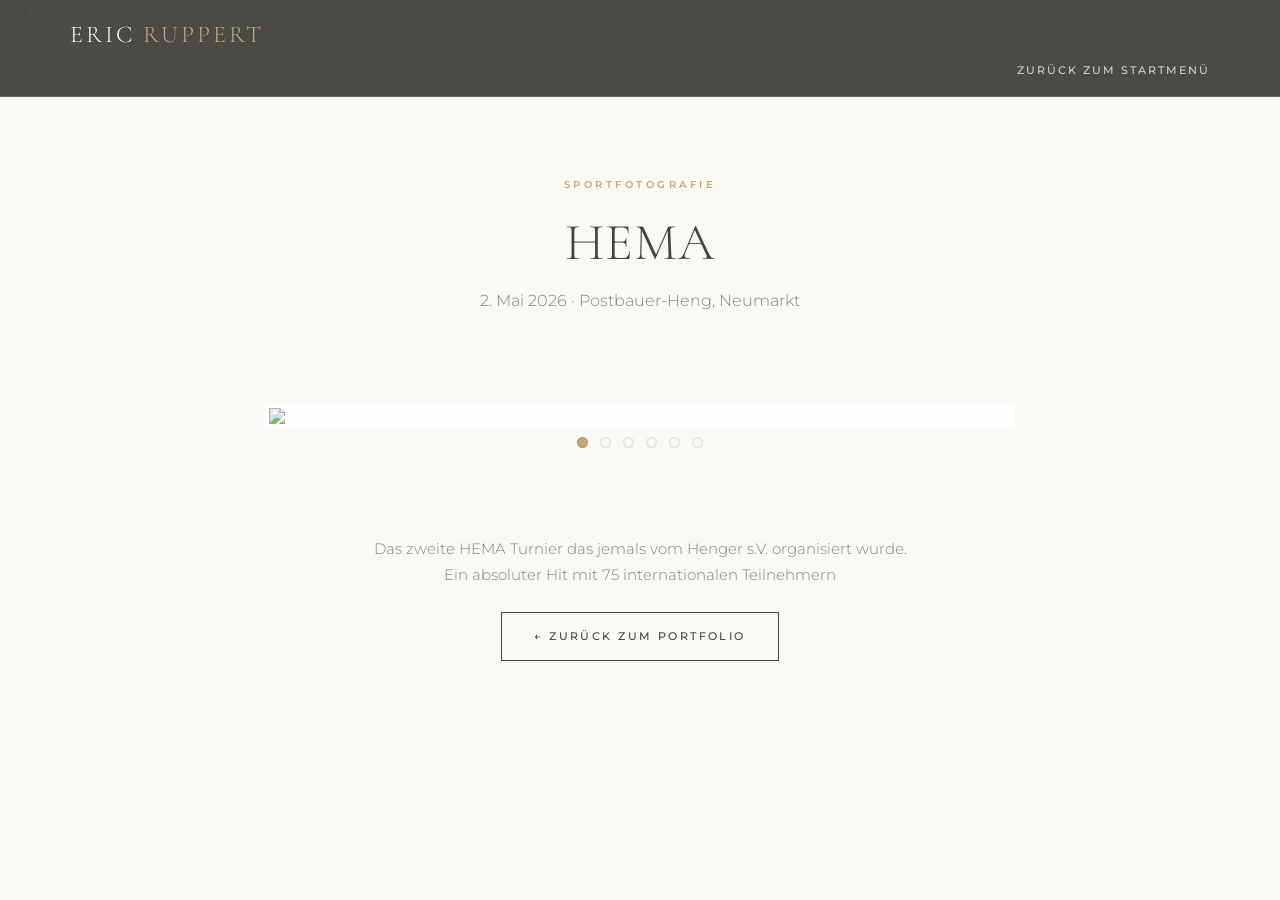
==== portfolio-hema.html @ 814bbc0f "Adding Programming Portions" ====
<!DOCTYPE html>
<html class="no-js" lang="de">
<head>
  <meta charset="utf-8">
  <meta http-equiv="X-UA-Compatible" content="IE=edge">
  <title>Eric Ruppert - HEMA Portfolio </title>
  <meta name="viewport" content="width=device-width, initial-scale=1">
  <link href='https://fonts.googleapis.com/css2?family=Cormorant+Garamond:ital,wght@0,300;0,400;0,600;1,300;1,400&family=Montserrat:wght@300;400;500;600&display=swap' rel='stylesheet' type='text/css'>
  <link rel="stylesheet" href="css/animate.css">
  <link rel="stylesheet" href="css/flexslider.css">
  <link rel="stylesheet" href="css/icomoon.css">
  <link rel="stylesheet" href="css/bootstrap.css">
  <link rel="stylesheet" href="css/custom.css">
  <script src="js/modernizr-2.6.2.min.js"></script>
  <style>
  #mb-header {
    background: rgba(26, 23, 20, 0.97) !important;
    padding: 14px 0 !important;
    border-bottom: 1px solid rgba(184, 151, 90, 0.25) !important;
  }
</style>
</head>
<body>
<div id="mb-header" class="scrolled">
  <div class="container">
    <a href="#" class="js-fh5co-nav-toggle fh5co-nav-toggle"><i></i></a>
    <div id="mb-logo"><a href="index.html">Eric <span>Ruppert</span></a></div>
    <nav id="fh5co-main-nav">
      <ul>
        <li><a href="#" data-nav-section="home">Zurück zum Startmenü</a></li>
      </ul>
    </nav>
  </div>
</div>
<div id="fh5co-main">
  <section style="padding: 140px 0 80px; background: var(--cream);">
    <div class="container">
      <div class="row">
        <div class="col-md-8 col-md-offset-2 text-center">
          <div class="section-label">Sportfotografie</div>
          <h1 class="mb-section-title">HEMA</h1>
          <p class="mb-lead">2. Mai 2026 · Postbauer-Heng, Neumarkt</p>
        </div>
      </div>
      <div class="row" style="margin-top:48px;">
        <div class="col-md-8 col-md-offset-2">
          <div class="flexslider">
            <ul class="slides">
              <li><img src="images/2D4A6326.jpg" class="img-responsive"></li>
              <li><img src="images/2D4A6386.jpg" class="img-responsive"></li>
              <li><img src="images/2D4A6023.JPG" class="img-responsive"></li>
              <li><img src="images/2D4A6125.JPG" class="img-responsive"></li>
              <li><img src="images/2D4A6129.JPG" class="img-responsive"></li>
              <li><img src="images/2D4A6738.JPG" class="img-responsive"></li>
            </ul>
          </div>
        </div>
      </div>
      <div class="row" style="margin-top:48px;">
        <div class="col-md-6 col-md-offset-3 text-center">
          <p>Das zweite HEMA Turnier das jemals vom Henger s.V. organisiert wurde. Ein absoluter Hit mit 75 internationalen Teilnehmern</p>
          <a href="index.html" class="mb-btn" style="color: var(--ink) !important; border-color: var(--ink);">← Zurück zum Portfolio</a>
        </div>
      </div>
    </div>
  </section>
</div>
<script src="js/jquery.min.js"></script>
<script src="js/jquery.easing.1.3.js"></script>
<script src="js/bootstrap.min.js"></script>
<script src="js/jquery.waypoints.min.js"></script>
<script src="js/jquery.stellar.min.js"></script>
<script src="js/jquery.flexslider-min.js"></script>
<script src="js/main.js"></script>
<script>
  $(document).ready(function() {
    $('.flexslider').flexslider({
      animation: "slide",
      controlNav: true,
      directionNav: true
    });

    // Handle navigation from portfolio page
    $('#fh5co-main-nav a[data-nav-section]').on('click', function(e) {
      e.preventDefault();
      var section = $(this).data('nav-section');
      window.location.href = 'index.html#' + section;
    });
  });
</script>
</body>
</html>
---- css/icomoon.css ----
@font-face {
    font-family: 'icomoon';
    src:    url('../fonts/icomoon/icomoon.eot?85cwyn');
    src:    url('../fonts/icomoon/icomoon.eot?85cwyn#iefix') format('embedded-opentype'),
        url('../fonts/icomoon/icomoon.ttf?85cwyn') format('truetype'),
        url('../fonts/icomoon/icomoon.woff?85cwyn') format('woff'),
        url('../fonts/icomoon/icomoon.svg?85cwyn#icomoon') format('svg');
    font-weight: normal;
    font-style: normal;
}

[class^="icon-"], [class*=" icon-"] {
    /* use !important to prevent issues with browser extensions that change fonts */
    font-family: 'icomoon' !important;
    speak: none;
    font-style: normal;
    font-weight: normal;
    font-variant: normal;
    text-transform: none;
    line-height: 1;

    /* Better Font Rendering =========== */
    -webkit-font-smoothing: antialiased;
    -moz-osx-font-smoothing: grayscale;
}

.icon-add-to-list:before {
    content: "\e900";
}
.icon-classic-computer:before {
    content: "\e901";
}
.icon-controller-fast-backward:before {
    content: "\e902";
}
.icon-creative-commons-attribution:before {
    content: "\e903";
}
.icon-creative-commons-noderivs:before {
    content: "\e904";
}
.icon-creative-commons-noncommercial-eu:before {
    content: "\e905";
}
.icon-creative-commons-noncommercial-us:before {
    content: "\e906";
}
.icon-creative-commons-public-domain:before {
    content: "\e907";
}
.icon-creative-commons-remix:before {
    content: "\e908";
}
.icon-creative-commons-share:before {
    content: "\e909";
}
.icon-creative-commons-sharealike:before {
    content: "\e90a";
}
.icon-creative-commons:before {
    content: "\e90b";
}
.icon-document-landscape:before {
    content: "\e90c";
}
.icon-remove-user:before {
    content: "\e90d";
}
.icon-warning:before {
    content: "\e90e";
}
.icon-arrow-bold-down:before {
    content: "\e90f";
}
.icon-arrow-bold-left:before {
    content: "\e910";
}
.icon-arrow-bold-right:before {
    content: "\e911";
}
.icon-arrow-bold-up:before {
    content: "\e912";
}
.icon-arrow-down:before {
    content: "\e913";
}
.icon-arrow-left:before {
    content: "\e914";
}
.icon-arrow-long-down:before {
    content: "\e915";
}
.icon-arrow-long-left:before {
    content: "\e916";
}
.icon-arrow-long-right:before {
    content: "\e917";
}
.icon-arrow-long-up:before {
    content: "\e918";
}
.icon-arrow-right:before {
    content: "\e919";
}
.icon-arrow-up:before {
    content: "\e91a";
}
.icon-arrow-with-circle-down:before {
    content: "\e91b";
}
.icon-arrow-with-circle-left:before {
    content: "\e91c";
}
.icon-arrow-with-circle-right:before {
    content: "\e91d";
}
.icon-arrow-with-circle-up:before {
    content: "\e91e";
}
.icon-bookmark:before {
    content: "\e91f";
}
.icon-bookmarks:before {
    content: "\e920";
}
.icon-chevron-down:before {
    content: "\e921";
}
.icon-chevron-left:before {
    content: "\e922";
}
.icon-chevron-right:before {
    content: "\e923";
}
.icon-chevron-small-down:before {
    content: "\e924";
}
.icon-chevron-small-left:before {
    content: "\e925";
}
.icon-chevron-small-right:before {
    content: "\e926";
}
.icon-chevron-small-up:before {
    content: "\e927";
}
.icon-chevron-thin-down:before {
    content: "\e928";
}
.icon-chevron-thin-left:before {
    content: "\e929";
}
.icon-chevron-thin-right:before {
    content: "\e92a";
}
.icon-chevron-thin-up:before {
    content: "\e92b";
}
.icon-chevron-up:before {
    content: "\e92c";
}
.icon-chevron-with-circle-down:before {
    content: "\e92d";
}
.icon-chevron-with-circle-left:before {
    content: "\e92e";
}
.icon-chevron-with-circle-right:before {
    content: "\e92f";
}
.icon-chevron-with-circle-up:before {
    content: "\e930";
}
.icon-cloud:before {
    content: "\e931";
}
.icon-controller-fast-forward:before {
    content: "\e932";
}
.icon-controller-jump-to-start:before {
    content: "\e933";
}
.icon-controller-next:before {
    content: "\e934";
}
.icon-controller-paus:before {
    content: "\e935";
}
.icon-controller-play:before {
    content: "\e936";
}
.icon-controller-record:before {
    content: "\e937";
}
.icon-controller-stop:before {
    content: "\e938";
}
.icon-controller-volume:before {
    content: "\e939";
}
.icon-dot-single:before {
    content: "\e93a";
}
.icon-dots-three-horizontal:before {
    content: "\e93b";
}
.icon-dots-three-vertical:before {
    content: "\e93c";
}
.icon-dots-two-horizontal:before {
    content: "\e93d";
}
.icon-dots-two-vertical:before {
    content: "\e93e";
}
.icon-download:before {
    content: "\e93f";
}
.icon-emoji-flirt:before {
    content: "\e940";
}
.icon-flow-branch:before {
    content: "\e941";
}
.icon-flow-cascade:before {
    content: "\e942";
}
.icon-flow-line:before {
    content: "\e943";
}
.icon-flow-parallel:before {
    content: "\e944";
}
.icon-flow-tree:before {
    content: "\e945";
}
.icon-install:before {
    content: "\e946";
}
.icon-layers:before {
    content: "\e947";
}
.icon-open-book:before {
    content: "\e948";
}
.icon-resize-100:before {
    content: "\e949";
}
.icon-resize-full-screen:before {
    content: "\e94a";
}
.icon-save:before {
    content: "\e94b";
}
.icon-select-arrows:before {
    content: "\e94c";
}
.icon-sound-mute:before {
    content: "\e94d";
}
.icon-sound:before {
    content: "\e94e";
}
.icon-trash:before {
    content: "\e94f";
}
.icon-triangle-down:before {
    content: "\e950";
}
.icon-triangle-left:before {
    content: "\e951";
}
.icon-triangle-right:before {
    content: "\e952";
}
.icon-triangle-up:before {
    content: "\e953";
}
.icon-uninstall:before {
    content: "\e954";
}
.icon-upload-to-cloud:before {
    content: "\e955";
}
.icon-upload:before {
    content: "\e956";
}
.icon-add-user:before {
    content: "\e957";
}
.icon-address:before {
    content: "\e958";
}
.icon-adjust:before {
    content: "\e959";
}
.icon-air:before {
    content: "\e95a";
}
.icon-aircraft-landing:before {
    content: "\e95b";
}
.icon-aircraft-take-off:before {
    content: "\e95c";
}
.icon-aircraft:before {
    content: "\e95d";
}
.icon-align-bottom:before {
    content: "\e95e";
}
.icon-align-horizontal-middle:before {
    content: "\e95f";
}
.icon-align-left:before {
    content: "\e960";
}
.icon-align-right:before {
    content: "\e961";
}
.icon-align-top:before {
    content: "\e962";
}
.icon-align-vertical-middle:before {
    content: "\e963";
}
.icon-archive:before {
    content: "\e964";
}
.icon-area-graph:before {
    content: "\e965";
}
.icon-attachment:before {
    content: "\e966";
}
.icon-awareness-ribbon:before {
    content: "\e967";
}
.icon-back-in-time:before {
    content: "\e968";
}
.icon-back:before {
    content: "\e969";
}
.icon-bar-graph:before {
    content: "\e96a";
}
.icon-battery:before {
    content: "\e96b";
}
.icon-beamed-note:before {
    content: "\e96c";
}
.icon-bell:before {
    content: "\e96d";
}
.icon-blackboard:before {
    content: "\e96e";
}
.icon-block:before {
    content: "\e96f";
}
.icon-book:before {
    content: "\e970";
}
.icon-bowl:before {
    content: "\e971";
}
.icon-box:before {
    content: "\e972";
}
.icon-briefcase:before {
    content: "\e973";
}
.icon-browser:before {
    content: "\e974";
}
.icon-brush:before {
    content: "\e975";
}
.icon-bucket:before {
    content: "\e976";
}
.icon-cake:before {
    content: "\e977";
}
.icon-calculator:before {
    content: "\e978";
}
.icon-calendar:before {
    content: "\e979";
}
.icon-camera:before {
    content: "\e97a";
}
.icon-ccw:before {
    content: "\e97b";
}
.icon-chat:before {
    content: "\e97c";
}
.icon-check:before {
    content: "\e97d";
}
.icon-circle-with-cross:before {
    content: "\e97e";
}
.icon-circle-with-minus:before {
    content: "\e97f";
}
.icon-circle-with-plus:before {
    content: "\e980";
}
.icon-circle:before {
    content: "\e981";
}
.icon-circular-graph:before {
    content: "\e982";
}
.icon-clapperboard:before {
    content: "\e983";
}
.icon-clipboard:before {
    content: "\e984";
}
.icon-clock:before {
    content: "\e985";
}
.icon-code:before {
    content: "\e986";
}
.icon-cog:before {
    content: "\e987";
}
.icon-colours:before {
    content: "\e988";
}
.icon-compass:before {
    content: "\e989";
}
.icon-copy:before {
    content: "\e98a";
}
.icon-credit-card:before {
    content: "\e98b";
}
.icon-credit:before {
    content: "\e98c";
}
.icon-cross:before {
    content: "\e98d";
}
.icon-cup:before {
    content: "\e98e";
}
.icon-cw:before {
    content: "\e98f";
}
.icon-cycle:before {
    content: "\e990";
}
.icon-database:before {
    content: "\e991";
}
.icon-dial-pad:before {
    content: "\e992";
}
.icon-direction:before {
    content: "\e993";
}
.icon-document:before {
    content: "\e994";
}
.icon-documents:before {
    content: "\e995";
}
.icon-drink:before {
    content: "\e996";
}
.icon-drive:before {
    content: "\e997";
}
.icon-drop:before {
    content: "\e998";
}
.icon-edit:before {
    content: "\e999";
}
.icon-email:before {
    content: "\e99a";
}
.icon-emoji-happy:before {
    content: "\e99b";
}
.icon-emoji-neutral:before {
    content: "\e99c";
}
.icon-emoji-sad:before {
    content: "\e99d";
}
.icon-erase:before {
    content: "\e99e";
}
.icon-eraser:before {
    content: "\e99f";
}
.icon-export:before {
    content: "\e9a0";
}
.icon-eye:before {
    content: "\e9a1";
}
.icon-feather:before {
    content: "\e9a2";
}
.icon-flag:before {
    content: "\e9a3";
}
.icon-flash:before {
    content: "\e9a4";
}
.icon-flashlight:before {
    content: "\e9a5";
}
.icon-flat-brush:before {
    content: "\e9a6";
}
.icon-folder-images:before {
    content: "\e9a7";
}
.icon-folder-music:before {
    content: "\e9a8";
}
.icon-folder-video:before {
    content: "\e9a9";
}
.icon-folder:before {
    content: "\e9aa";
}
.icon-forward:before {
    content: "\e9ab";
}
.icon-funnel:before {
    content: "\e9ac";
}
.icon-game-controller:before {
    content: "\e9ad";
}
.icon-gauge:before {
    content: "\e9ae";
}
.icon-globe:before {
    content: "\e9af";
}
.icon-graduation-cap:before {
    content: "\e9b0";
}
.icon-grid:before {
    content: "\e9b1";
}
.icon-hair-cross:before {
    content: "\e9b2";
}
.icon-hand:before {
    content: "\e9b3";
}
.icon-heart-outlined:before {
    content: "\e9b4";
}
.icon-heart:before {
    content: "\e9b5";
}
.icon-help-with-circle:before {
    content: "\e9b6";
}
.icon-help:before {
    content: "\e9b7";
}
.icon-home:before {
    content: "\e9b8";
}
.icon-hour-glass:before {
    content: "\e9b9";
}
.icon-image-inverted:before {
    content: "\e9ba";
}
.icon-image:before {
    content: "\e9bb";
}
.icon-images:before {
    content: "\e9bc";
}
.icon-inbox:before {
    content: "\e9bd";
}
.icon-infinity:before {
    content: "\e9be";
}
.icon-info-with-circle:before {
    content: "\e9bf";
}
.icon-info:before {
    content: "\e9c0";
}
.icon-key:before {
    content: "\e9c1";
}
.icon-keyboard:before {
    content: "\e9c2";
}
.icon-lab-flask:before {
    content: "\e9c3";
}
.icon-landline:before {
    content: "\e9c4";
}
.icon-language:before {
    content: "\e9c5";
}
.icon-laptop:before {
    content: "\e9c6";
}
.icon-leaf:before {
    content: "\e9c7";
}
.icon-level-down:before {
    content: "\e9c8";
}
.icon-level-up:before {
    content: "\e9c9";
}
.icon-lifebuoy:before {
    content: "\e9ca";
}
.icon-light-bulb:before {
    content: "\e9cb";
}
.icon-light-down:before {
    content: "\e9cc";
}
.icon-light-up:before {
    content: "\e9cd";
}
.icon-line-graph:before {
    content: "\e9ce";
}
.icon-link:before {
    content: "\e9cf";
}
.icon-list:before {
    content: "\e9d0";
}
.icon-location-pin:before {
    content: "\e9d1";
}
.icon-location:before {
    content: "\e9d2";
}
.icon-lock-open:before {
    content: "\e9d3";
}
.icon-lock:before {
    content: "\e9d4";
}
.icon-log-out:before {
    content: "\e9d5";
}
.icon-login:before {
    content: "\e9d6";
}
.icon-loop:before {
    content: "\e9d7";
}
.icon-magnet:before {
    content: "\e9d8";
}
.icon-magnifying-glass:before {
    content: "\e9d9";
}
.icon-mail:before {
    content: "\e9da";
}
.icon-man:before {
    content: "\e9db";
}
.icon-map:before {
    content: "\e9dc";
}
.icon-mask:before {
    content: "\e9dd";
}
.icon-medal:before {
    content: "\e9de";
}
.icon-megaphone:before {
    content: "\e9df";
}
.icon-menu:before {
    content: "\e9e0";
}
.icon-message:before {
    content: "\e9e1";
}
.icon-mic:before {
    content: "\e9e2";
}
.icon-minus:before {
    content: "\e9e3";
}
.icon-mobile:before {
    content: "\e9e4";
}
.icon-modern-mic:before {
    content: "\e9e5";
}
.icon-moon:before {
    content: "\e9e6";
}
.icon-mouse:before {
    content: "\e9e7";
}
.icon-music:before {
    content: "\e9e8";
}
.icon-network:before {
    content: "\e9e9";
}
.icon-new-message:before {
    content: "\e9ea";
}
.icon-new:before {
    content: "\e9eb";
}
.icon-news:before {
    content: "\e9ec";
}
.icon-note:before {
    content: "\e9ed";
}
.icon-notification:before {
    content: "\e9ee";
}
.icon-old-mobile:before {
    content: "\e9ef";
}
.icon-old-phone:before {
    content: "\e9f0";
}
.icon-palette:before {
    content: "\e9f1";
}
.icon-paper-plane:before {
    content: "\e9f2";
}
.icon-pencil:before {
    content: "\e9f3";
}
.icon-phone:before {
    content: "\e9f4";
}
.icon-pie-chart:before {
    content: "\e9f5";
}
.icon-pin:before {
    content: "\e9f6";
}
.icon-plus:before {
    content: "\e9f7";
}
.icon-popup:before {
    content: "\e9f8";
}
.icon-power-plug:before {
    content: "\e9f9";
}
.icon-price-ribbon:before {
    content: "\e9fa";
}
.icon-price-tag:before {
    content: "\e9fb";
}
.icon-print:before {
    content: "\e9fc";
}
.icon-progress-empty:before {
    content: "\e9fd";
}
.icon-progress-full:before {
    content: "\e9fe";
}
.icon-progress-one:before {
    content: "\e9ff";
}
.icon-progress-two:before {
    content: "\ea00";
}
.icon-publish:before {
    content: "\ea01";
}
.icon-quote:before {
    content: "\ea02";
}
.icon-radio:before {
    content: "\ea03";
}
.icon-reply-all:before {
    content: "\ea04";
}
.icon-reply:before {
    content: "\ea05";
}
.icon-retweet:before {
    content: "\ea06";
}
.icon-rocket:before {
    content: "\ea07";
}
.icon-round-brush:before {
    content: "\ea08";
}
.icon-rss:before {
    content: "\ea09";
}
.icon-ruler:before {
    content: "\ea0a";
}
.icon-scissors:before {
    content: "\ea0b";
}
.icon-share-alternitive:before {
    content: "\ea0c";
}
.icon-share:before {
    content: "\ea0d";
}
.icon-shareable:before {
    content: "\ea0e";
}
.icon-shield:before {
    content: "\ea0f";
}
.icon-shop:before {
    content: "\ea10";
}
.icon-shopping-bag:before {
    content: "\ea11";
}
.icon-shopping-basket:before {
    content: "\ea12";
}
.icon-shopping-cart:before {
    content: "\ea13";
}
.icon-shuffle:before {
    content: "\ea14";
}
.icon-signal:before {
    content: "\ea15";
}
.icon-sound-mix:before {
    content: "\ea16";
}
.icon-sports-club:before {
    content: "\ea17";
}
.icon-spreadsheet:before {
    content: "\ea18";
}
.icon-squared-cross:before {
    content: "\ea19";
}
.icon-squared-minus:before {
    content: "\ea1a";
}
.icon-squared-plus:before {
    content: "\ea1b";
}
.icon-star-outlined:before {
    content: "\ea1c";
}
.icon-star:before {
    content: "\ea1d";
}
.icon-stopwatch:before {
    content: "\ea1e";
}
.icon-suitcase:before {
    content: "\ea1f";
}
.icon-swap:before {
    content: "\ea20";
}
.icon-sweden:before {
    content: "\ea21";
}
.icon-switch:before {
    content: "\ea22";
}
.icon-tablet:before {
    content: "\ea23";
}
.icon-tag:before {
    content: "\ea24";
}
.icon-text-document-inverted:before {
    content: "\ea25";
}
.icon-text-document:before {
    content: "\ea26";
}
.icon-text:before {
    content: "\ea27";
}
.icon-thermometer:before {
    content: "\ea28";
}
.icon-thumbs-down:before {
    content: "\ea29";
}
.icon-thumbs-up:before {
    content: "\ea2a";
}
.icon-thunder-cloud:before {
    content: "\ea2b";
}
.icon-ticket:before {
    content: "\ea2c";
}
.icon-time-slot:before {
    content: "\ea2d";
}
.icon-tools:before {
    content: "\ea2e";
}
.icon-traffic-cone:before {
    content: "\ea2f";
}
.icon-tree:before {
    content: "\ea30";
}
.icon-trophy:before {
    content: "\ea31";
}
.icon-tv:before {
    content: "\ea32";
}
.icon-typing:before {
    content: "\ea33";
}
.icon-unread:before {
    content: "\ea34";
}
.icon-untag:before {
    content: "\ea35";
}
.icon-user:before {
    content: "\ea36";
}
.icon-users:before {
    content: "\ea37";
}
.icon-v-card:before {
    content: "\ea38";
}
.icon-video:before {
    content: "\ea39";
}
.icon-vinyl:before {
    content: "\ea3a";
}
.icon-voicemail:before {
    content: "\ea3b";
}
.icon-wallet:before {
    content: "\ea3c";
}
.icon-water:before {
    content: "\ea3d";
}
.icon-px-with-circle:before {
    content: "\ea3e";
}
.icon-px:before {
    content: "\ea3f";
}
.icon-basecamp:before {
    content: "\ea40";
}
.icon-behance:before {
    content: "\ea41";
}
.icon-creative-cloud:before {
    content: "\ea42";
}
.icon-dropbox:before {
    content: "\ea43";
}
.icon-evernote:before {
    content: "\ea44";
}
.icon-flattr:before {
    content: "\ea45";
}
.icon-foursquare:before {
    content: "\ea46";
}
.icon-google-drive:before {
    content: "\ea47";
}
.icon-google-hangouts:before {
    content: "\ea48";
}
.icon-grooveshark:before {
    content: "\ea49";
}
.icon-icloud:before {
    content: "\ea4a";
}
.icon-mixi:before {
    content: "\ea4b";
}
.icon-onedrive:before {
    content: "\ea4c";
}
.icon-paypal:before {
    content: "\ea4d";
}
.icon-picasa:before {
    content: "\ea4e";
}
.icon-qq:before {
    content: "\ea4f";
}
.icon-rdio-with-circle:before {
    content: "\ea50";
}
.icon-renren:before {
    content: "\ea51";
}
.icon-scribd:before {
    content: "\ea52";
}
.icon-sina-weibo:before {
    content: "\ea53";
}
.icon-skype-with-circle:before {
    content: "\ea54";
}
.icon-skype:before {
    content: "\ea55";
}
.icon-slideshare:before {
    content: "\ea56";
}
.icon-smashing:before {
    content: "\ea57";
}
.icon-soundcloud:before {
    content: "\ea58";
}
.icon-spotify-with-circle:before {
    content: "\ea59";
}
.icon-spotify:before {
    content: "\ea5a";
}
.icon-swarm:before {
    content: "\ea5b";
}
.icon-vine-with-circle:before {
    content: "\ea5c";
}
.icon-vine:before {
    content: "\ea5d";
}
.icon-vk-alternitive:before {
    content: "\ea5e";
}
.icon-vk-with-circle:before {
    content: "\ea5f";
}
.icon-vk:before {
    content: "\ea60";
}
.icon-xing-with-circle:before {
    content: "\ea61";
}
.icon-xing:before {
    content: "\ea62";
}
.icon-yelp:before {
    content: "\ea63";
}
.icon-dribbble-with-circle:before {
    content: "\ea64";
}
.icon-dribbble:before {
    content: "\ea65";
}
.icon-facebook-with-circle:before {
    content: "\ea66";
}
.icon-facebook:before {
    content: "\ea67";
}
.icon-flickr-with-circle:before {
    content: "\ea68";
}
.icon-flickr:before {
    content: "\ea69";
}
.icon-github-with-circle:before {
    content: "\ea6a";
}
.icon-github:before {
    content: "\ea6b";
}
.icon-google-with-circle:before {
    content: "\ea6c";
}
.icon-google:before {
    content: "\ea6d";
}
.icon-instagram-with-circle:before {
    content: "\ea6e";
}
.icon-instagram:before {
    content: "\ea6f";
}
.icon-lastfm-with-circle:before {
    content: "\ea70";
}
.icon-lastfm:before {
    content: "\ea71";
}
.icon-linkedin-with-circle:before {
    content: "\ea72";
}
.icon-linkedin:before {
    content: "\ea73";
}
.icon-pinterest-with-circle:before {
    content: "\ea74";
}
.icon-pinterest:before {
    content: "\ea75";
}
.icon-rdio:before {
    content: "\ea76";
}
.icon-stumbleupon-with-circle:before {
    content: "\ea77";
}
.icon-stumbleupon:before {
    content: "\ea78";
}
.icon-tumblr-with-circle:before {
    content: "\ea79";
}
.icon-tumblr:before {
    content: "\ea7a";
}
.icon-twitter-with-circle:before {
    content: "\ea7b";
}
.icon-twitter:before {
    content: "\ea7c";
}
.icon-vimeo-with-circle:before {
    content: "\ea7d";
}
.icon-vimeo:before {
    content: "\ea7e";
}
.icon-youtube-with-circle:before {
    content: "\ea7f";
}
.icon-youtube:before {
    content: "\ea80";
}
.icon-eye3:before {
    content: "\e000";
}
.icon-paper-clip:before {
    content: "\e001";
}
.icon-mail2:before {
    content: "\e002";
}
.icon-toggle:before {
    content: "\e003";
}
.icon-layout:before {
    content: "\e004";
}
.icon-link2:before {
    content: "\e005";
}
.icon-bell3:before {
    content: "\e006";
}
.icon-lock2:before {
    content: "\e007";
}
.icon-unlock:before {
    content: "\e008";
}
.icon-ribbon:before {
    content: "\e009";
}
.icon-image3:before {
    content: "\e010";
}
.icon-signal2:before {
    content: "\e011";
}
.icon-target2:before {
    content: "\e012";
}
.icon-clipboard2:before {
    content: "\e013";
}
.icon-clock3:before {
    content: "\e014";
}
.icon-watch:before {
    content: "\e015";
}
.icon-air-play:before {
    content: "\e016";
}
.icon-camera3:before {
    content: "\e017";
}
.icon-video2:before {
    content: "\e018";
}
.icon-disc:before {
    content: "\e019";
}
.icon-printer2:before {
    content: "\e020";
}
.icon-monitor2:before {
    content: "\e021";
}
.icon-server:before {
    content: "\e022";
}
.icon-cog3:before {
    content: "\e023";
}
.icon-heart3:before {
    content: "\e024";
}
.icon-paragraph:before {
    content: "\e025";
}
.icon-align-justify:before {
    content: "\e026";
}
.icon-align-left2:before {
    content: "\e027";
}
.icon-align-center:before {
    content: "\e028";
}
.icon-align-right2:before {
    content: "\e029";
}
.icon-book3:before {
    content: "\e030";
}
.icon-layers2:before {
    content: "\e031";
}
.icon-stack:before {
    content: "\e032";
}
.icon-stack-2:before {
    content: "\e033";
}
.icon-paper:before {
    content: "\e034";
}
.icon-paper-stack:before {
    content: "\e035";
}
.icon-search2:before {
    content: "\e036";
}
.icon-zoom-in:before {
    content: "\e037";
}
.icon-zoom-out:before {
    content: "\e038";
}
.icon-reply3:before {
    content: "\e039";
}
.icon-circle-plus:before {
    content: "\e040";
}
.icon-circle-minus:before {
    content: "\e041";
}
.icon-circle-check:before {
    content: "\e042";
}
.icon-circle-cross:before {
    content: "\e043";
}
.icon-square-plus:before {
    content: "\e044";
}
.icon-square-minus:before {
    content: "\e045";
}
.icon-square-check:before {
    content: "\e046";
}
.icon-square-cross:before {
    content: "\e047";
}
.icon-microphone2:before {
    content: "\e048";
}
.icon-record:before {
    content: "\e049";
}
.icon-skip-back:before {
    content: "\e050";
}
.icon-rewind:before {
    content: "\e051";
}
.icon-play2:before {
    content: "\e052";
}
.icon-pause:before {
    content: "\e053";
}
.icon-stop:before {
    content: "\e054";
}
.icon-fast-forward2:before {
    content: "\e055";
}
.icon-skip-forward:before {
    content: "\e056";
}
.icon-shuffle2:before {
    content: "\e057";
}
.icon-repeat:before {
    content: "\e058";
}
.icon-folder3:before {
    content: "\e059";
}
.icon-umbrella:before {
    content: "\e060";
}
.icon-moon3:before {
    content: "\e061";
}
.icon-thermometer2:before {
    content: "\e062";
}
.icon-drop2:before {
    content: "\e063";
}
.icon-sun2:before {
    content: "\e064";
}
.icon-cloud3:before {
    content: "\e065";
}
.icon-cloud-upload:before {
    content: "\e066";
}
.icon-cloud-download:before {
    content: "\e067";
}
.icon-upload3:before {
    content: "\e068";
}
.icon-download3:before {
    content: "\e069";
}
.icon-location3:before {
    content: "\e070";
}
.icon-location-2:before {
    content: "\e071";
}
.icon-map2:before {
    content: "\e072";
}
.icon-battery2:before {
    content: "\e073";
}
.icon-head:before {
    content: "\e074";
}
.icon-briefcase2:before {
    content: "\e075";
}
.icon-speech-bubble:before {
    content: "\e076";
}
.icon-anchor:before {
    content: "\e077";
}
.icon-globe2:before {
    content: "\e078";
}
.icon-box3:before {
    content: "\e079";
}
.icon-reload:before {
    content: "\e080";
}
.icon-share2:before {
    content: "\e081";
}
.icon-marquee:before {
    content: "\e082";
}
.icon-marquee-plus:before {
    content: "\e083";
}
.icon-marquee-minus:before {
    content: "\e084";
}
.icon-tag3:before {
    content: "\e085";
}
.icon-power:before {
    content: "\e086";
}
.icon-command:before {
    content: "\e087";
}
.icon-alt:before {
    content: "\e088";
}
.icon-esc:before {
    content: "\e089";
}
.icon-bar-graph2:before {
    content: "\e090";
}
.icon-bar-graph-2:before {
    content: "\e091";
}
.icon-pie-graph:before {
    content: "\e092";
}
.icon-star2:before {
    content: "\e093";
}
.icon-arrow-left2:before {
    content: "\e094";
}
.icon-arrow-right2:before {
    content: "\e095";
}
.icon-arrow-up2:before {
    content: "\e096";
}
.icon-arrow-down2:before {
    content: "\e097";
}
.icon-volume:before {
    content: "\e098";
}
.icon-mute:before {
    content: "\e099";
}
.icon-content-right:before {
    content: "\e100";
}
.icon-content-left:before {
    content: "\e101";
}
.icon-grid2:before {
    content: "\e102";
}
.icon-grid-2:before {
    content: "\e103";
}
.icon-columns:before {
    content: "\e104";
}
.icon-loader:before {
    content: "\e105";
}
.icon-bag:before {
    content: "\e106";
}
.icon-ban:before {
    content: "\e107";
}
.icon-flag3:before {
    content: "\e108";
}
.icon-trash3:before {
    content: "\e109";
}
.icon-expand:before {
    content: "\e110";
}
.icon-contract:before {
    content: "\e111";
}
.icon-maximize:before {
    content: "\e112";
}
.icon-minimize:before {
    content: "\e113";
}
.icon-plus3:before {
    content: "\e114";
}
.icon-minus2:before {
    content: "\e115";
}
.icon-check2:before {
    content: "\e116";
}
.icon-cross3:before {
    content: "\e117";
}
.icon-move:before {
    content: "\e118";
}
.icon-delete:before {
    content: "\e119";
}
.icon-menu2:before {
    content: "\e120";
}
.icon-archive2:before {
    content: "\e121";
}
.icon-inbox2:before {
    content: "\e122";
}
.icon-outbox:before {
    content: "\e123";
}
.icon-file:before {
    content: "\e124";
}
.icon-file-add:before {
    content: "\e125";
}
.icon-file-subtract:before {
    content: "\e126";
}
.icon-help2:before {
    content: "\e127";
}
.icon-open:before {
    content: "\e128";
}
.icon-ellipsis:before {
    content: "\e129";
}
---- css/custom.css ----
/* ============================================================
   MARKUS BRENNER — FOTOGRAFIE PORTFOLIO
   Aesthetic: Refined Editorial · Dark & Warm Neutrals
   Fonts: Cormorant Garamond (serif display) + Montserrat (body)
   ============================================================ */

:root {
  --ink: #1a1714;
  --warm-dark: #242018;
  --mid: #6b6560;
  --light-mid: #9e9890;
  --warm-cream: #f2ede7;
  --cream: #faf8f5;
  --accent: #b8975a;
  --accent-light: #d4b07a;
  --white: #ffffff;
  --border: rgba(184, 151, 90, 0.25);
}

/* ── RESET & BASE ── */
html { background: var(--cream); }

body {
  font-family: 'Montserrat', sans-serif;
  font-size: 15px;
  font-weight: 300;
  line-height: 1.75;
  color: var(--mid);
  background: var(--cream);
}

h1, h2, h3, h4, h5, h6 {
  font-family: 'Cormorant Garamond', serif;
  color: var(--ink);
  font-weight: 400;
  letter-spacing: 0.02em;
}

a {
  color: var(--accent);
  transition: color 0.3s ease;
  text-decoration: none;
}
a:hover, a:focus {
  color: var(--accent-light);
  text-decoration: none;
  outline: none;
}

p { margin-bottom: 24px; }

/* ── HEADER / NAV ── */
#mb-header {
  position: fixed;
  top: 0;
  left: 0;
  width: 100%;
  z-index: 9999;
  padding: 22px 0;
  background: transparent;
  transition: background 0.4s ease, padding 0.4s ease;
  border-bottom: 1px solid transparent;
}

/* keep original JS hook for nav toggle */
#fh5co-header { display: none; }

#mb-header.scrolled {
  background: rgba(26, 23, 20, 0.97);
  padding: 14px 0;
  border-bottom: 1px solid var(--border);
}

#mb-logo a {
  font-family: 'Cormorant Garamond', serif;
  font-size: 24px;
  font-weight: 300;
  color: var(--white);
  letter-spacing: 0.12em;
  text-transform: uppercase;
}
#mb-logo a span {
  color: var(--accent);
}

#fh5co-main-nav ul {
  list-style: none;
  margin: 0;
  padding: 0;
  float: right;
}
#fh5co-main-nav ul li {
  display: inline-block;
  margin-left: 36px;
}
#fh5co-main-nav ul li a {
  font-family: 'Montserrat', sans-serif;
  font-size: 11px;
  font-weight: 500;
  letter-spacing: 0.18em;
  text-transform: uppercase;
  color: rgba(255,255,255,0.75);
  transition: color 0.3s;
  padding-bottom: 4px;
  border-bottom: 1px solid transparent;
}
#fh5co-main-nav ul li a:hover,
#fh5co-main-nav ul li.fh5co-active a {
  color: var(--accent);
  border-bottom-color: var(--accent);
}

/* ── HERO ── */
#fh5co-home .fh5co-overlay {
  background: rgba(20, 17, 14, 0.55);
}

.hero-eyebrow {
  font-family: 'Montserrat', sans-serif;
  font-size: 11px;
  font-weight: 500;
  letter-spacing: 0.3em;
  text-transform: uppercase;
  color: var(--accent);
  margin-bottom: 18px;
}

#fh5co-home h1 {
  font-family: 'Cormorant Garamond', serif;
  font-size: 72px;
  font-weight: 300;
  color: var(--white);
  line-height: 1.1;
  margin-bottom: 36px;
}
#fh5co-home h1 em {
  font-style: italic;
  color: var(--accent-light);
}

.mb-btn {
  display: inline-block;
  font-family: 'Montserrat', sans-serif;
  font-size: 11px;
  font-weight: 500;
  letter-spacing: 0.22em;
  text-transform: uppercase;
  color: var(--white) !important;
  padding: 14px 32px;
  border: 1px solid rgba(255,255,255,0.5);
  transition: all 0.3s ease;
}
.mb-btn:hover {
  background: var(--accent);
  border-color: var(--accent);
  color: var(--white) !important;
}
.mb-btn span { margin-left: 10px; }

/* ── SECTION COMMON ── */
.section-label {
  font-family: 'Montserrat', sans-serif;
  font-size: 10px;
  font-weight: 600;
  letter-spacing: 0.35em;
  text-transform: uppercase;
  color: var(--accent);
  margin-bottom: 12px;
}

.mb-section-title {
  font-family: 'Cormorant Garamond', serif;
  font-size: 52px;
  font-weight: 300;
  color: var(--ink);
  line-height: 1.1;
  margin-bottom: 16px;
}

.mb-lead {
  font-size: 16px;
  line-height: 1.8;
  color: var(--mid);
  max-width: 560px;
  margin: 0 auto 40px;
}

#fh5co-portfolio,
#fh5co-about,
#fh5co-contact {
  background: var(--cream);
  padding: 100px 0;
}

/* Alternate section bg */
#fh5co-about {
  background: var(--warm-cream);
}

/* ── PORTFOLIO FILTER ── */
.mb-filter-tabs {
  margin-bottom: 40px;
}
.mb-filter-btn {
  background: none;
  border: none;
  font-family: 'Montserrat', sans-serif;
  font-size: 11px;
  font-weight: 500;
  letter-spacing: 0.2em;
  text-transform: uppercase;
  color: var(--light-mid);
  padding: 8px 20px;
  cursor: pointer;
  transition: color 0.2s;
  border-bottom: 2px solid transparent;
  margin: 0 6px;
}
.mb-filter-btn:hover,
.mb-filter-btn.active {
  color: var(--ink);
  border-bottom-color: var(--accent);
}

/* ── PORTFOLIO GRID ── */
.img-grid {
  position: relative;
  overflow: hidden;
  margin-bottom: 24px;
  background: var(--ink);
}
.img-grid img {
  width: 100%;
  display: block;
  transition: transform 0.6s ease, opacity 0.4s ease;
  opacity: 1;
}
.img-grid:hover img {
  transform: scale(1.05);
  opacity: 0.6;
}
.img-grid a.transition {
  position: absolute;
  top: 0; left: 0;
  width: 100%; height: 100%;
  display: flex;
  align-items: flex-end;
  opacity: 0;
  transition: opacity 0.4s ease;
  text-decoration: none;
  padding: 0;
}
.img-grid:hover a.transition { opacity: 1; }

.img-grid a.transition div {
  width: 100%;
  padding: 20px 22px;
  background: linear-gradient(0deg, rgba(20,17,14,0.85) 0%, transparent 100%);
}

.img-grid .fh5co-meta {
  display: block;
  font-family: 'Montserrat', sans-serif;
  font-size: 10px;
  font-weight: 500;
  letter-spacing: 0.25em;
  text-transform: uppercase;
  color: var(--accent);
  margin-bottom: 4px;
}
.img-grid .fh5co-title {
  font-family: 'Cormorant Garamond', serif;
  font-size: 22px;
  font-weight: 400;
  color: var(--white);
  margin: 0;
  line-height: 1.2;
}

/* ── ABOUT ── */
.mb-about-img {
  position: relative;
}
.mb-about-img img {
  width: 100%;
  display: block;
}
.mb-about-img::before {
  content: '';
  position: absolute;
  top: -16px;
  left: -16px;
  right: 16px;
  bottom: 16px;
  border: 1px solid var(--accent);
  z-index: 0;
}
.mb-about-img img { position: relative; z-index: 1; }

.mb-about-row {
  align-items: center;
  display: flex;
  flex-wrap: wrap;
}

.mb-about-text {
  padding-left: 40px;
}
.mb-about-text h2 {
  font-size: 42px;
  font-weight: 300;
  margin-bottom: 4px;
}
.mb-meta {
  font-family: 'Montserrat', sans-serif;
  font-size: 11px;
  font-weight: 500;
  letter-spacing: 0.2em;
  text-transform: uppercase;
  color: var(--accent);
  display: block;
  margin-bottom: 24px;
}
.mb-about-text p {
  font-size: 15px;
  line-height: 1.85;
}

.mb-stats {
  display: flex;
  gap: 32px;
  margin-top: 32px;
  padding-top: 28px;
  border-top: 1px solid var(--border);
}
.mb-stat {
  display: flex;
  flex-direction: column;
}
.mb-stat-number {
  font-family: 'Cormorant Garamond', serif;
  font-size: 40px;
  font-weight: 300;
  color: var(--accent);
  line-height: 1;
}
.mb-stat-label {
  font-family: 'Montserrat', sans-serif;
  font-size: 10px;
  font-weight: 500;
  letter-spacing: 0.2em;
  text-transform: uppercase;
  color: var(--light-mid);
  margin-top: 4px;
}

/* ── TESTIMONIAL ── */
#fh5co-testimony {
  padding: 100px 0;
  background-size: cover;
  background-position: center;
  position: relative;
}
#fh5co-testimony .fh5co-overlay {
  background: rgba(20, 17, 14, 0.72);
}
#fh5co-testimony blockquote {
  border: none;
  padding: 0;
  text-align: center;
}
#fh5co-testimony blockquote p {
  font-family: 'Cormorant Garamond', serif;
  font-size: 26px;
  font-style: italic;
  font-weight: 300;
  color: var(--white);
  line-height: 1.6;
  margin-bottom: 20px;
}
#fh5co-testimony blockquote cite {
  font-family: 'Montserrat', sans-serif;
  font-size: 11px;
  font-weight: 500;
  letter-spacing: 0.25em;
  text-transform: uppercase;
  color: var(--accent);
}

/* ── CONTACT ── */
#fh5co-contact { background: var(--ink); }
#fh5co-contact .section-label { color: var(--accent); }
#fh5co-contact .mb-section-title { color: var(--white); }
#fh5co-contact .mb-lead { color: rgba(255,255,255,0.6); }

.mb-contact-details {
  display: flex;
  justify-content: center;
  gap: 48px;
  margin-bottom: 36px;
  flex-wrap: wrap;
}
.mb-contact-item {
  display: flex;
  align-items: center;
  gap: 10px;
  color: rgba(255,255,255,0.7);
  font-size: 13px;
  letter-spacing: 0.05em;
}
.mb-contact-item i {
  color: var(--accent);
  font-size: 16px;
}

.mb-btn-primary {
  display: inline-block;
  font-family: 'Montserrat', sans-serif;
  font-size: 11px;
  font-weight: 500;
  letter-spacing: 0.22em;
  text-transform: uppercase;
  color: var(--ink) !important;
  background: var(--accent);
  padding: 16px 40px;
  border: 1px solid var(--accent);
  transition: all 0.3s ease;
  border-radius: 0;
}
.mb-btn-primary:hover {
  background: transparent;
  color: var(--accent) !important;
}

/* ── FOOTER ── */
#mb-footer {
  background: var(--warm-dark);
  padding: 50px 0;
  border-top: 1px solid rgba(255,255,255,0.05);
}
.mb-footer-logo {
  font-family: 'Cormorant Garamond', serif;
  font-size: 22px;
  font-weight: 300;
  letter-spacing: 0.12em;
  text-transform: uppercase;
  color: var(--white);
  margin-bottom: 6px;
}
.mb-footer-logo span { color: var(--accent); }
.mb-footer-tagline {
  font-size: 12px;
  color: var(--mid);
  letter-spacing: 0.1em;
  margin-bottom: 8px;
}
.mb-copyright {
  font-size: 11px;
  color: #504b46;
  margin: 0;
}

.fh5co-social {
  list-style: none;
  padding: 0;
  margin: 0;
  display: flex;
  gap: 16px;
  justify-content: flex-end;
}
.fh5co-social li a {
  width: 38px; height: 38px;
  display: flex;
  align-items: center;
  justify-content: center;
  border: 1px solid rgba(255,255,255,0.12);
  color: rgba(255,255,255,0.5);
  font-size: 14px;
  transition: all 0.3s;
}
.fh5co-social li a:hover {
  border-color: var(--accent);
  color: var(--accent);
}

/* Flexslider nav dots */
.flex-control-paging li a {
  background: rgba(255,255,255,0.4);
}
.flex-control-paging li a.flex-active {
  background: var(--accent);
}

.flexslider .slides li {
  background-size: cover;
  background-position: center center;
  background-repeat: no-repeat;
}

/* Flexslider direction nav arrows */
.flex-direction-nav a {
  opacity: 1;
  background-size: contain;
  background-repeat: no-repeat;
  background-position: center;
  text-decoration: none;
  width: 80px;
  height: 80px;
  display: flex;
  align-items: center;
  justify-content: center;
  transition: all 0.3s ease;
  position: absolute;
  top: 50%;
  transform: translateY(-50%);
  z-index: 10;
  cursor: pointer;
  border: none;
  background-color: transparent;
  font-size: 0;
}
.flex-direction-nav a::before,
.flex-direction-nav a::after {
  display: none;
}
.flex-direction-nav a:hover {
  opacity: 0.7;
}
.flex-direction-nav .flex-prev {
  left: 20px;
  background-image: url('../images/arrowleft.svg');
}
.flex-direction-nav .flex-next {
  right: 20px;
  background-image: url('../images/arrowright.svg');
}

/* ── JS NAV TOGGLE (mobile) ── */
.fh5co-nav-toggle {
  display: none;
}

#fh5co-portfolio {
  padding-top: 260px;
}
/* ── SCROLL HEADER ── */
@keyframes fadeInDown {
  from { opacity: 0; transform: translateY(-10px); }
  to { opacity: 1; transform: translateY(0); }
}

/* ── RESPONSIVE ── */
@media (max-width: 992px) {
  #fh5co-home h1 { font-size: 50px; }
  .mb-about-text { padding-left: 0; margin-top: 60px; }
  .mb-about-img::before { display: none; }
  .mb-stats { gap: 20px; }
}
@media (max-width: 768px) {
  #fh5co-home h1 { font-size: 38px; }
  .mb-section-title { font-size: 36px; }
  .fh5co-nav-toggle { display: block; }
  #fh5co-main-nav { display: none; }
  #mb-header { background: rgba(26,23,20,0.97); }
  .mb-contact-details { flex-direction: column; gap: 16px; }
  .mb-stats { gap: 16px; }
  .mb-stat-number { font-size: 30px; }
  .fh5co-social { justify-content: flex-start; }
}
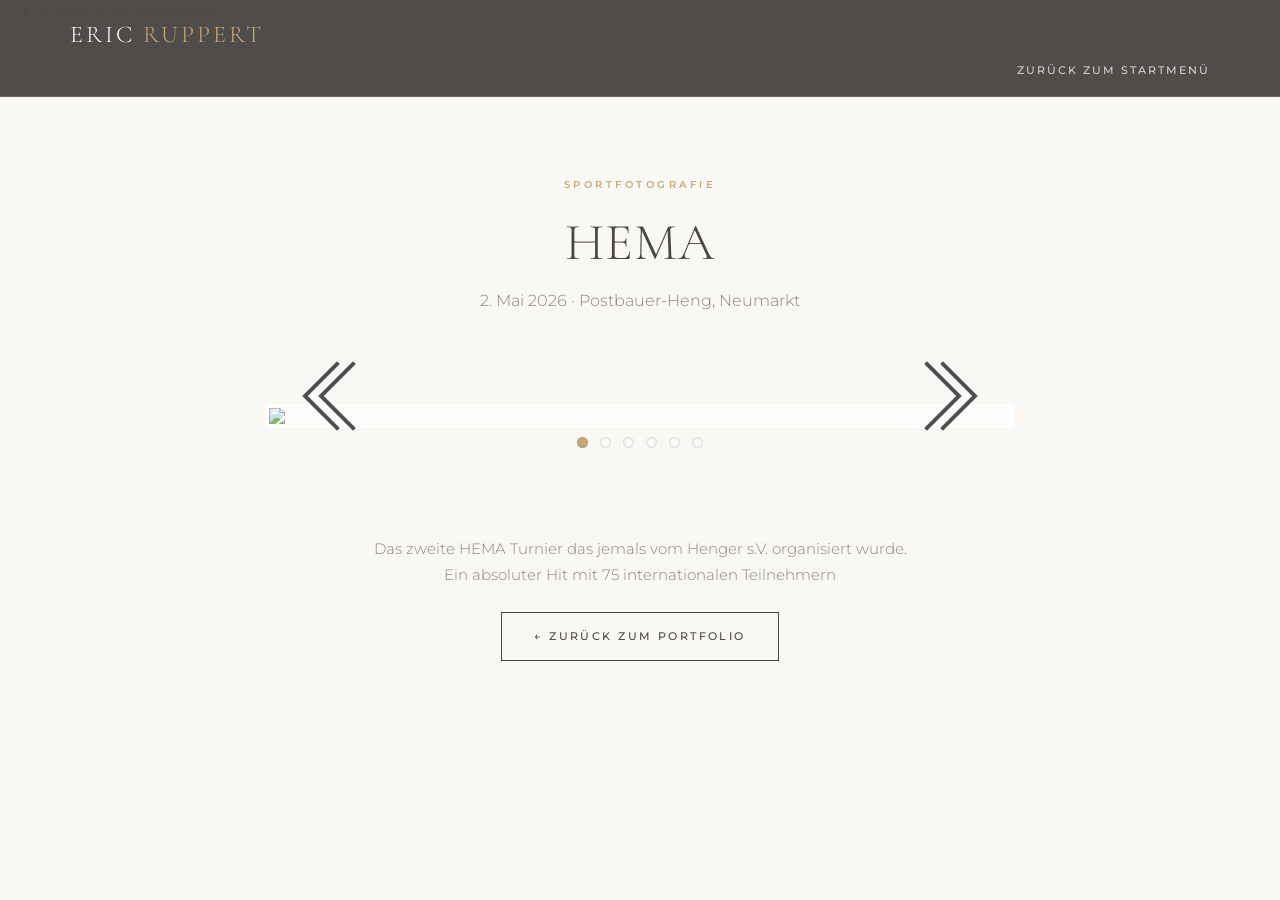
==== commit 3bcc54a2: "Fixed issues with index.html" ====
--- a/portfolio-hema.html
+++ b/portfolio-hema.html
@@ -46,8 +46,8 @@
         <div class="col-md-8 col-md-offset-2">
           <div class="flexslider">
             <ul class="slides">
-              <li><img src="images/2D4A6326.jpg" class="img-responsive"></li>
-              <li><img src="images/2D4A6386.jpg" class="img-responsive"></li>
+              <li><img src="images/2D4A6326.JPG" class="img-responsive"></li>
+              <li><img src="images/2D4A6386.JPG" class="img-responsive"></li>
               <li><img src="images/2D4A6023.JPG" class="img-responsive"></li>
               <li><img src="images/2D4A6125.JPG" class="img-responsive"></li>
               <li><img src="images/2D4A6129.JPG" class="img-responsive"></li>
